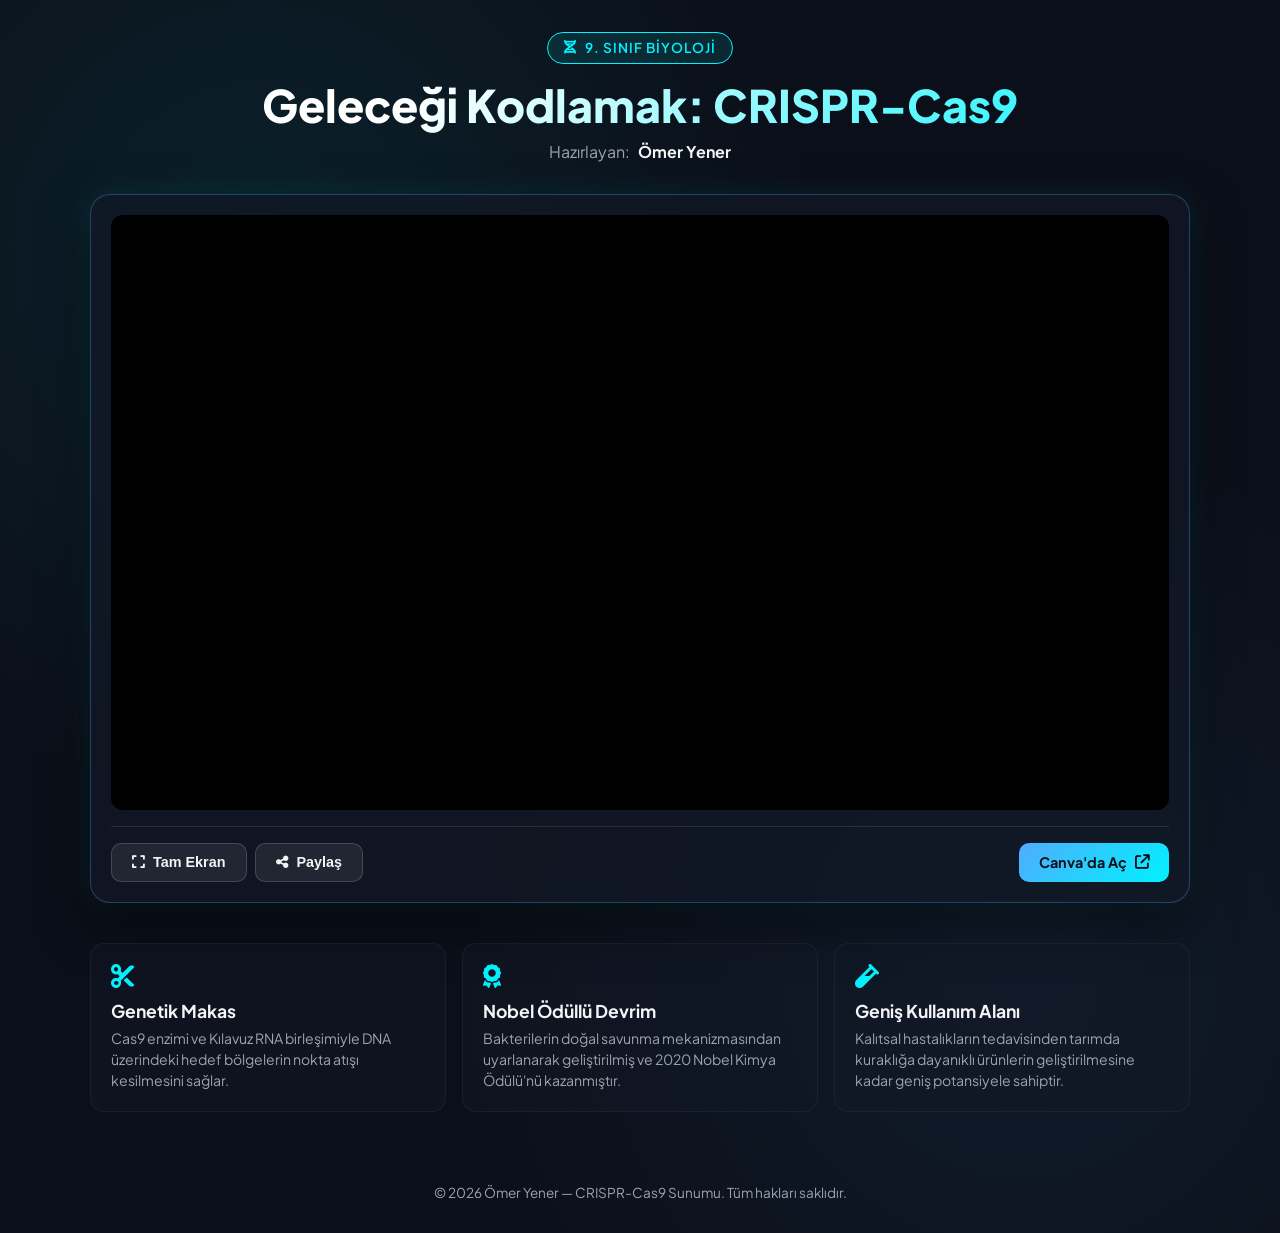
==== CRISPR/index.html @ 07640d27 "Create index.html" ====
<!DOCTYPE html>
<html lang="tr">
<head>
    <meta charset="UTF-8">
    <meta name="viewport" content="width=device-width, initial-scale=1.0">
    <title>CRISPR-Cas9 Teknolojisi | Ömer Yener</title>
    <!-- Google Fonts & FontAwesome İkonları -->
    <link rel="preconnect" href="https://fonts.googleapis.com">
    <link rel="preconnect" href="https://fonts.gstatic.com" crossorigin>
    <link href="https://fonts.googleapis.com/css2?family=Plus+Jakarta+Sans:wght@300;400;600;800&display=swap" rel="stylesheet">
    <link rel="stylesheet" href="https://cdnjs.cloudflare.com/ajax/libs/font-awesome/6.4.0/css/all.min.css">

    <style>
        :root {
            --bg-color: #0b0f19;
            --card-bg: rgba(18, 24, 38, 0.75);
            --accent-cyan: #00f2fe;
            --accent-blue: #4facfe;
            --text-main: #f3f4f6;
            --text-muted: #9ca3af;
            --border-glow: rgba(79, 172, 254, 0.3);
        }

        * {
            box-sizing: border-box;
            margin: 0;
            padding: 0;
        }

        body {
            font-family: 'Plus Jakarta Sans', sans-serif;
            background-color: var(--bg-color);
            color: var(--text-main);
            min-height: 100vh;
            display: flex;
            flex-direction: column;
            align-items: center;
            justify-content: flex-start;
            padding: 2rem 1rem;
            background-image: 
                radial-gradient(circle at 20% 20%, rgba(0, 242, 254, 0.08) 0%, transparent 40%),
                radial-gradient(circle at 80% 80%, rgba(79, 172, 254, 0.08) 0%, transparent 40%);
        }

        /* Konfeti / İnce Çerçeve Konteyneri */
        .wrapper {
            width: 100%;
            max-width: 1100px;
            display: flex;
            flex-direction: column;
            gap: 1.5rem;
        }

        /* Üst Başlık & Yazar Bilgisi */
        header {
            text-align: center;
            margin-bottom: 0.5rem;
        }

        .badge {
            display: inline-flex;
            align-items: center;
            gap: 0.5rem;
            background: rgba(0, 242, 254, 0.1);
            border: 1px solid var(--accent-cyan);
            color: var(--accent-cyan);
            padding: 0.4rem 1rem;
            border-radius: 50px;
            font-size: 0.85rem;
            font-weight: 600;
            letter-spacing: 1px;
            text-transform: uppercase;
            margin-bottom: 0.75rem;
        }

        h1 {
            font-size: clamp(1.8rem, 4vw, 2.8rem);
            font-weight: 800;
            background: linear-gradient(135deg, #ffffff 30%, var(--accent-cyan) 100%);
            -webkit-background-clip: text;
            -webkit-text-fill-color: transparent;
            margin-bottom: 0.5rem;
        }

        .author-info {
            color: var(--text-muted);
            font-size: 1rem;
            display: flex;
            align-items: center;
            justify-content: center;
            gap: 0.5rem;
        }

        .author-info strong {
            color: var(--text-main);
        }

        /* Sunum Kartı / Glassmorphism */
        .presentation-card {
            background: var(--card-bg);
            border: 1px solid var(--border-glow);
            border-radius: 20px;
            padding: 1.25rem;
            backdrop-filter: blur(12px);
            box-shadow: 0 20px 50px rgba(0, 0, 0, 0.5),
                        0 0 30px rgba(0, 242, 254, 0.1);
            transition: border-color 0.3s ease;
        }

        .presentation-card:hover {
            border-color: rgba(0, 242, 254, 0.5);
        }

        /* Responsive Canva iframe Container */
        .iframe-container {
            position: relative;
            width: 100%;
            height: 0;
            padding-top: 56.25%; /* 16:9 Aspect Ratio */
            overflow: hidden;
            border-radius: 12px;
            background-color: #000;
            will-change: transform;
        }

        .iframe-container iframe {
            position: absolute;
            top: 0;
            left: 0;
            width: 100%;
            height: 100%;
            border: none;
        }

        /* Alt Kontrol & İndirme Barı */
        .action-bar {
            display: flex;
            justify-content: space-between;
            align-items: center;
            flex-wrap: wrap;
            gap: 1rem;
            margin-top: 1rem;
            padding-top: 1rem;
            border-top: 1px solid rgba(255, 255, 255, 0.1);
        }

        .action-btn {
            display: inline-flex;
            align-items: center;
            gap: 0.5rem;
            background: linear-gradient(135deg, var(--accent-blue), var(--accent-cyan));
            color: #0b0f19;
            text-decoration: none;
            padding: 0.65rem 1.25rem;
            border-radius: 10px;
            font-weight: 700;
            font-size: 0.9rem;
            transition: all 0.3s ease;
            border: none;
            cursor: pointer;
        }

        .action-btn:hover {
            transform: translateY(-2px);
            box-shadow: 0 5px 15px rgba(0, 242, 254, 0.4);
        }

        .action-btn.secondary {
            background: rgba(255, 255, 255, 0.08);
            color: var(--text-main);
            border: 1px solid rgba(255, 255, 255, 0.15);
        }

        .action-btn.secondary:hover {
            background: rgba(255, 255, 255, 0.15);
            box-shadow: none;
        }

        /* Alt Bilgi Kartları (Grid) */
        .info-grid {
            display: grid;
            grid-template-columns: repeat(auto-fit, minmax(280px, 1fr));
            gap: 1rem;
            margin-top: 1rem;
        }

        .info-card {
            background: rgba(18, 24, 38, 0.5);
            border: 1px solid rgba(255, 255, 255, 0.05);
            border-radius: 14px;
            padding: 1.25rem;
        }

        .info-card i {
            font-size: 1.5rem;
            color: var(--accent-cyan);
            margin-bottom: 0.75rem;
        }

        .info-card h3 {
            font-size: 1.1rem;
            margin-bottom: 0.4rem;
        }

        .info-card p {
            font-size: 0.88rem;
            color: var(--text-muted);
            line-height: 1.5;
        }

        /* Footer */
        footer {
            margin-top: 3rem;
            text-align: center;
            font-size: 0.85rem;
            color: var(--text-muted);
        }

        /* Mobil Uyumlar */
        @media (max-width: 600px) {
            .action-bar {
                flex-direction: column;
                align-items: stretch;
            }
            .action-btn {
                justify-content: center;
            }
        }
    </style>
</head>
<body>

    <div class="wrapper">
        <!-- Header -->
        <header>
            <div class="badge">
                <i class="fa-solid => fa-dna"></i> 9. Sınıf Biyoloji
            </div>
            <h1>Geleceği Kodlamak: CRISPR-Cas9</h1>
            <div class="author-info">
                <span>Hazırlayan:</span>
                <strong>Ömer Yener</strong>
            </div>
        </header>

        <!-- Main Presentation Card -->
        <main class="presentation-card">
            <!-- Iframe Wrapper -->
            <div class="iframe-container" id="embedContainer">
                <iframe loading="lazy" 
                        src="https://www.canva.com/design/DAHVYlVvUQc/Zrb_25TP2wc46DlgSxRV9w/view?embed" 
                        allowfullscreen="allowfullscreen" 
                        allow="fullscreen">
                </iframe>
            </div>

            <!-- Control & Links Bar -->
            <div class="action-bar">
                <div style="display: flex; gap: 0.5rem;">
                    <button class="action-btn secondary" onclick="toggleFullscreen()">
                        <i class="fa-solid fa-expand"></i> Tam Ekran
                    </button>
                    <button class="action-btn secondary" onclick="copyShareLink()">
                        <i class="fa-solid fa-share-nodes"></i> Paylaş
                    </button>
                </div>
                
                <a href="https://www.canva.com/design/DAHVYlVvUQc/Zrb_25TP2wc46DlgSxRV9w/view?utm_content=DAHVYlVvUQc&utm_campaign=designshare&utm_medium=embeds&utm_source=link" 
                   target="_blank" 
                   rel="noopener" 
                   class="action-btn">
                    Canva'da Aç <i class="fa-solid fa-arrow-up-right-from-square"></i>
                </a>
            </div>
        </main>

        <!-- Brief Topic Info -->
        <section class="info-grid">
            <div class="info-card">
                <i class="fa-solid fa-scissors"></i>
                <h3>Genetik Makas</h3>
                <p>Cas9 enzimi ve Kılavuz RNA birleşimiyle DNA üzerindeki hedef bölgelerin nokta atışı kesilmesini sağlar.</p>
            </div>
            <div class="info-card">
                <i class="fa-solid fa-award"></i>
                <h3>Nobel Ödüllü Devrim</h3>
                <p>Bakterilerin doğal savunma mekanizmasından uyarlanarak geliştirilmiş ve 2020 Nobel Kimya Ödülü'nü kazanmıştır.</p>
            </div>
            <div class="info-card">
                <i class="fa-solid fa-vial"></i>
                <h3>Geniş Kullanım Alanı</h3>
                <p>Kalıtsal hastalıkların tedavisinden tarımda kuraklığa dayanıklı ürünlerin geliştirilmesine kadar geniş potansiyele sahiptir.</p>
            </div>
        </section>

        <!-- Footer -->
        <footer>
            <p>© 2026 Ömer Yener — CRISPR-Cas9 Sunumu. Tüm hakları saklıdır.</p>
        </footer>
    </div>

    <!-- JavaScript Etkileşimleri -->
    <script>
        // Fullscreen Toggle
        function toggleFullscreen() {
            const container = document.getElementById('embedContainer');
            if (!document.fullscreenElement) {
                if (container.requestFullscreen) {
                    container.requestFullscreen();
                } else if (container.webkitRequestFullscreen) { /* Safari */
                    container.webkitRequestFullscreen();
                } else if (container.msRequestFullscreen) { /* IE11 */
                    container.msRequestFullscreen();
                }
            } else {
                if (document.exitFullscreen) {
                    document.exitFullscreen();
                }
            }
        }

        // Link Kopyalama Fonksiyonu
        function copyShareLink() {
            navigator.clipboard.writeText(window.location.href).then(() => {
                alert('Sayfa bağlantısı kopyalandı!');
            }).catch(err => {
                console.error('Kopyalama başarısız: ', err);
            });
        }
    </script>
</body>
</html>
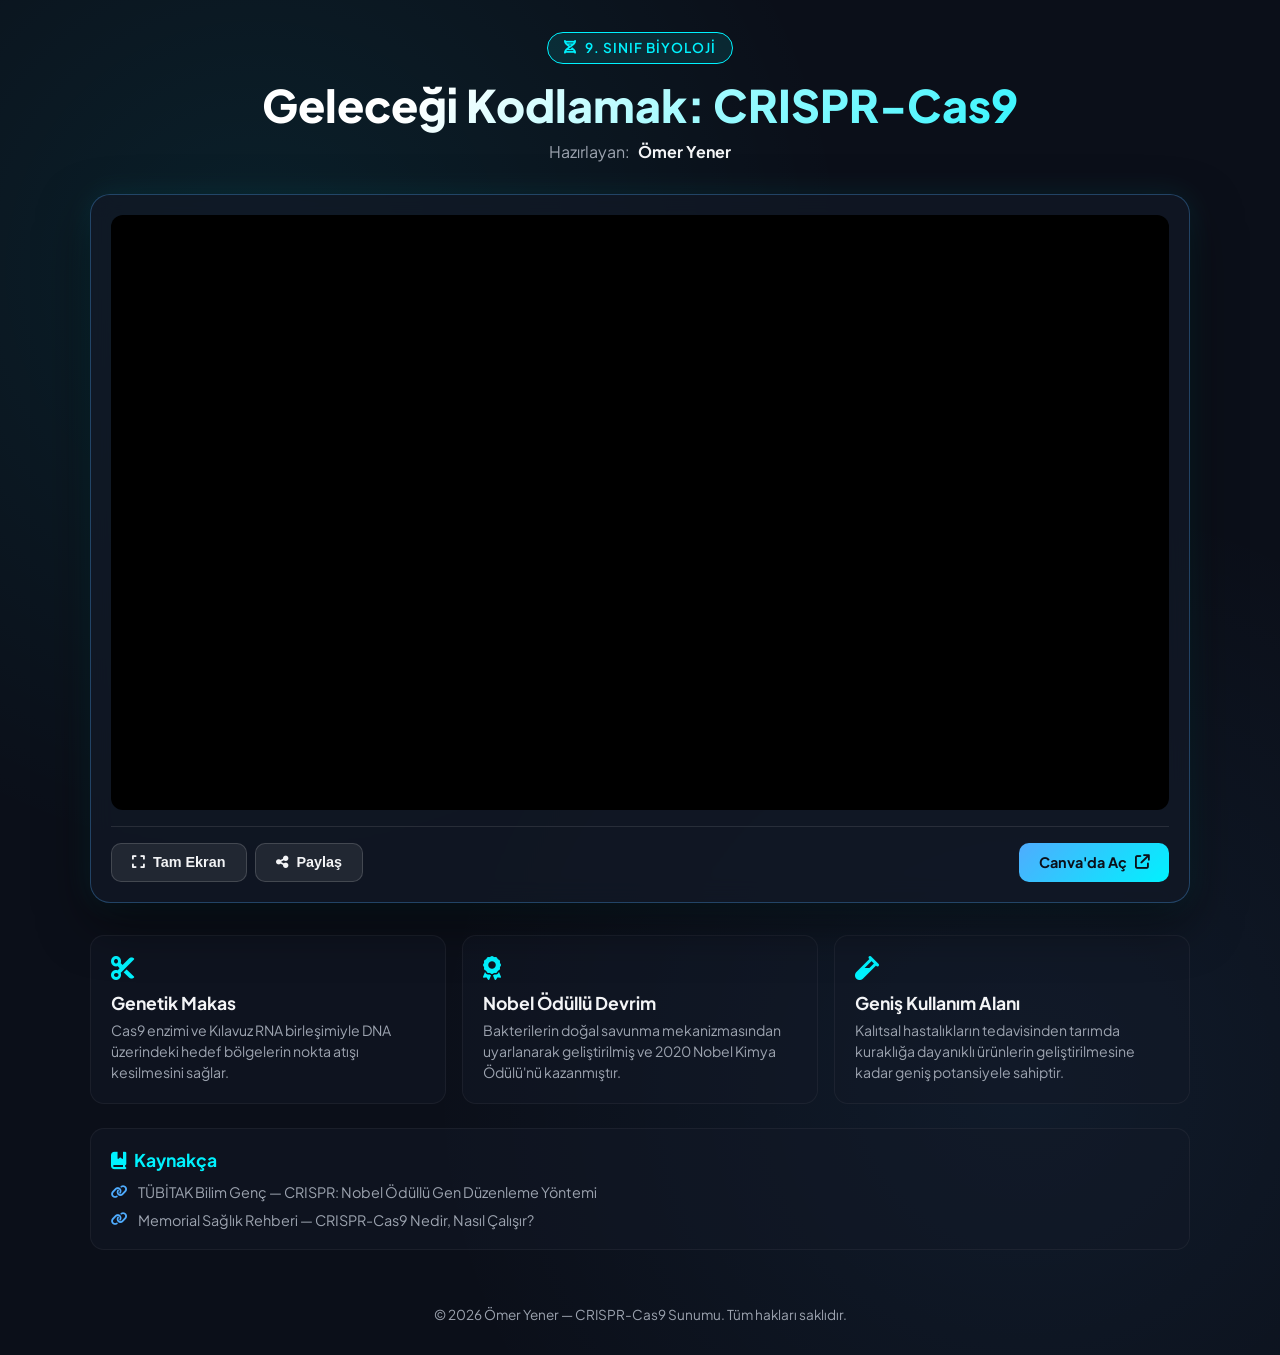
==== commit a2440016: "Update index.html" ====
--- a/CRISPR/index.html
+++ b/CRISPR/index.html
@@ -42,7 +42,6 @@
                 radial-gradient(circle at 80% 80%, rgba(79, 172, 254, 0.08) 0%, transparent 40%);
         }
 
-        /* Konfeti / İnce Çerçeve Konteyneri */
         .wrapper {
             width: 100%;
             max-width: 1100px;
@@ -111,12 +110,11 @@
             border-color: rgba(0, 242, 254, 0.5);
         }
 
-        /* Responsive Canva iframe Container */
         .iframe-container {
             position: relative;
             width: 100%;
             height: 0;
-            padding-top: 56.25%; /* 16:9 Aspect Ratio */
+            padding-top: 56.25%;
             overflow: hidden;
             border-radius: 12px;
             background-color: #000;
@@ -132,7 +130,7 @@
             border: none;
         }
 
-        /* Alt Kontrol & İndirme Barı */
+        /* Alt Kontrol Barı */
         .action-bar {
             display: flex;
             justify-content: space-between;
@@ -176,12 +174,12 @@
             box-shadow: none;
         }
 
-        /* Alt Bilgi Kartları (Grid) */
+        /* Bilgi Kartları */
         .info-grid {
             display: grid;
             grid-template-columns: repeat(auto-fit, minmax(280px, 1fr));
             gap: 1rem;
-            margin-top: 1rem;
+            margin-top: 0.5rem;
         }
 
         .info-card {
@@ -208,15 +206,62 @@
             line-height: 1.5;
         }
 
+        /* Kaynakça Kartı */
+        .references-card {
+            background: rgba(18, 24, 38, 0.5);
+            border: 1px solid rgba(255, 255, 255, 0.05);
+            border-radius: 14px;
+            padding: 1.25rem;
+        }
+
+        .references-card h3 {
+            font-size: 1.1rem;
+            margin-bottom: 0.75rem;
+            display: flex;
+            align-items: center;
+            gap: 0.5rem;
+            color: var(--accent-cyan);
+        }
+
+        .ref-list {
+            list-style: none;
+            display: flex;
+            flex-direction: column;
+            gap: 0.6rem;
+        }
+
+        .ref-list li {
+            display: flex;
+            align-items: center;
+            gap: 0.6rem;
+            font-size: 0.9rem;
+        }
+
+        .ref-list li i {
+            color: var(--accent-blue);
+            font-size: 0.85rem;
+        }
+
+        .ref-list a {
+            color: var(--text-muted);
+            text-decoration: none;
+            transition: all 0.2s ease;
+            word-break: break-all;
+        }
+
+        .ref-list a:hover {
+            color: var(--accent-cyan);
+            text-decoration: underline;
+        }
+
         /* Footer */
         footer {
-            margin-top: 3rem;
+            margin-top: 2rem;
             text-align: center;
             font-size: 0.85rem;
             color: var(--text-muted);
         }
 
-        /* Mobil Uyumlar */
         @media (max-width: 600px) {
             .action-bar {
                 flex-direction: column;
@@ -234,7 +279,7 @@
         <!-- Header -->
         <header>
             <div class="badge">
-                <i class="fa-solid => fa-dna"></i> 9. Sınıf Biyoloji
+                <i class="fa-solid fa-dna"></i> 9. Sınıf Biyoloji
             </div>
             <h1>Geleceği Kodlamak: CRISPR-Cas9</h1>
             <div class="author-info">
@@ -243,9 +288,8 @@
             </div>
         </header>
 
-        <!-- Main Presentation Card -->
+        <!-- Presentation Container -->
         <main class="presentation-card">
-            <!-- Iframe Wrapper -->
             <div class="iframe-container" id="embedContainer">
                 <iframe loading="lazy" 
                         src="https://www.canva.com/design/DAHVYlVvUQc/Zrb_25TP2wc46DlgSxRV9w/view?embed" 
@@ -254,7 +298,6 @@
                 </iframe>
             </div>
 
-            <!-- Control & Links Bar -->
             <div class="action-bar">
                 <div style="display: flex; gap: 0.5rem;">
                     <button class="action-btn secondary" onclick="toggleFullscreen()">
@@ -274,7 +317,7 @@
             </div>
         </main>
 
-        <!-- Brief Topic Info -->
+        <!-- Topic Info Grid -->
         <section class="info-grid">
             <div class="info-card">
                 <i class="fa-solid fa-scissors"></i>
@@ -293,23 +336,40 @@
             </div>
         </section>
 
+        <!-- Kaynakça Bölümü -->
+        <section class="references-card">
+            <h3><i class="fa-solid fa-book-bookmark"></i> Kaynakça</h3>
+            <ul class="ref-list">
+                <li>
+                    <i class="fa-solid fa-link"></i>
+                    <a href="https://bilimgenc.tubitak.gov.tr/makale/crispr-nobel-odullu-gen-duzenleme-yontemi" target="_blank" rel="noopener">
+                        TÜBİTAK Bilim Genç — CRISPR: Nobel Ödüllü Gen Düzenleme Yöntemi
+                    </a>
+                </li>
+                <li>
+                    <i class="fa-solid fa-link"></i>
+                    <a href="https://www.memorial.com.tr/saglik-rehberi/crispr-cas9-nedir" target="_blank" rel="noopener">
+                        Memorial Sağlık Rehberi — CRISPR-Cas9 Nedir, Nasıl Çalışır?
+                    </a>
+                </li>
+            </ul>
+        </section>
+
         <!-- Footer -->
         <footer>
             <p>© 2026 Ömer Yener — CRISPR-Cas9 Sunumu. Tüm hakları saklıdır.</p>
         </footer>
     </div>
 
-    <!-- JavaScript Etkileşimleri -->
     <script>
-        // Fullscreen Toggle
         function toggleFullscreen() {
             const container = document.getElementById('embedContainer');
             if (!document.fullscreenElement) {
                 if (container.requestFullscreen) {
                     container.requestFullscreen();
-                } else if (container.webkitRequestFullscreen) { /* Safari */
+                } else if (container.webkitRequestFullscreen) {
                     container.webkitRequestFullscreen();
-                } else if (container.msRequestFullscreen) { /* IE11 */
+                } else if (container.msRequestFullscreen) {
                     container.msRequestFullscreen();
                 }
             } else {
@@ -319,7 +379,6 @@
             }
         }
 
-        // Link Kopyalama Fonksiyonu
         function copyShareLink() {
             navigator.clipboard.writeText(window.location.href).then(() => {
                 alert('Sayfa bağlantısı kopyalandı!');
